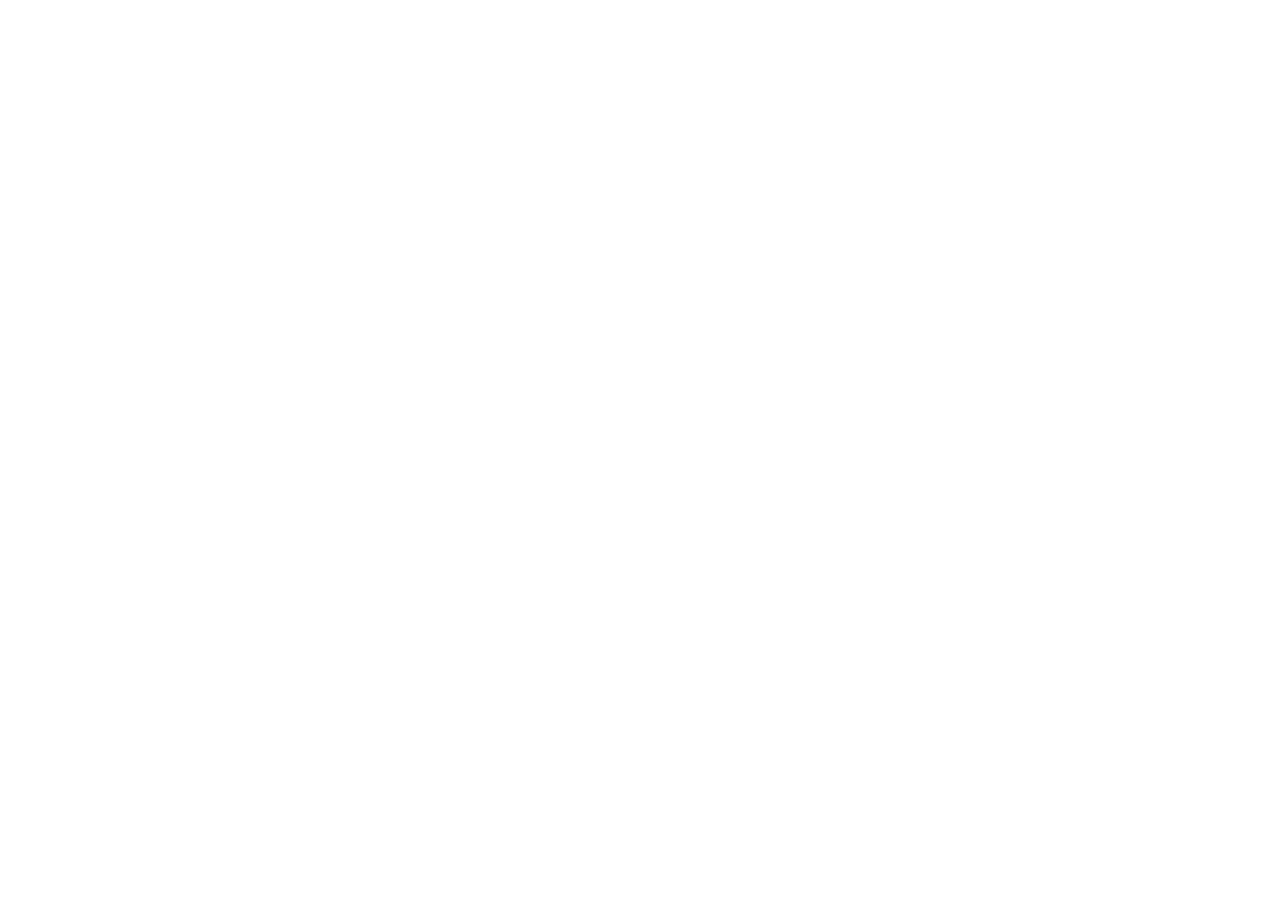
==== index.html @ 1446a257 "Initial commit" ====
<!DOCTYPE html>
<html>
  <head>
    <meta charset="utf-8">
    <meta name="viewport" content="width=device-width">
    <title>repl.it</title>
    <link href="style.css" rel="stylesheet" type="text/css" />
  </head>
  <body>
    <script src="script.js"></script>
  </body>
</html>
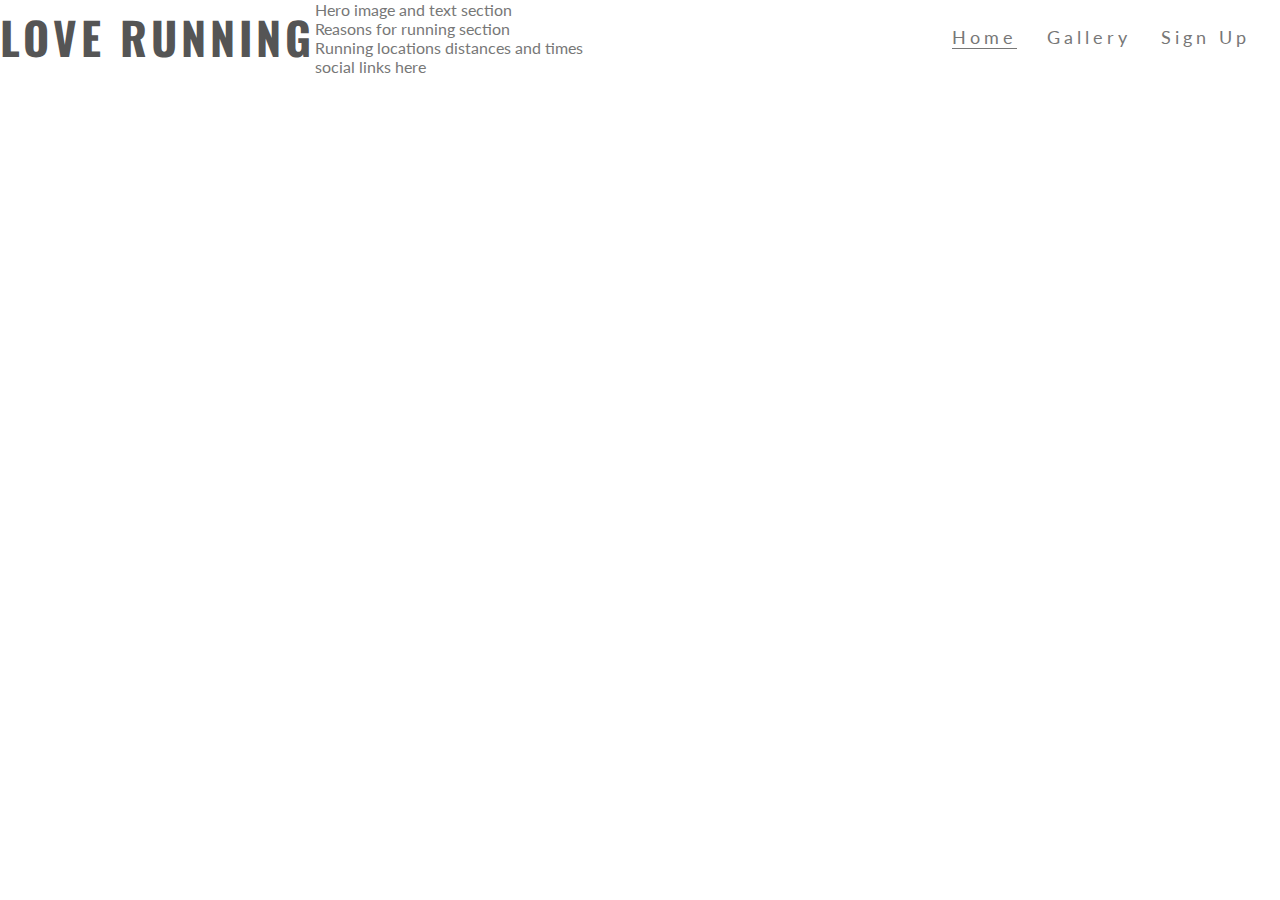
==== commit 1d50ada0: "Complete initial structure, header logo/nav styling." ====
--- a/index.html
+++ b/index.html
@@ -3,10 +3,39 @@
   <head>
     <meta charset="utf-8">
     <meta name="viewport" content="width=device-width">
-    <title>repl.it</title>
-    <link href="style.css" rel="stylesheet" type="text/css" />
+    <title>Love Running</title>
+    <link href="assets/css/style.css" rel="stylesheet" type="text/css" />
   </head>
   <body>
-    <script src="script.js"></script>
+    <header>
+      <a href="index.html">
+        <h2 id="logo">Love Running</h2>
+      </a>
+      <nav>
+        <ul id="menu">
+          <li>
+            <a href="#">Sign Up</a>
+          </li>
+          <li>
+            <a href="#">Gallery</a>
+          </li>
+          <li>
+            <a class="active" href="index.html">Home</a>
+          </li>
+        </ul>
+      </nav>
+    </header>
+    <section>
+      Hero image and text section
+    </section>
+    <section>
+      Reasons for running section
+    </section>
+    <section>
+      Running locations distances and times
+    </section>
+    <footer>
+      social links here
+    </footer>
   </body>
 </html>--- a/assets/css/style.css
+++ b/assets/css/style.css
@@ -0,0 +1,52 @@
+@import url('https://fonts.googleapis.com/css2?family=Lato:wght@300&family=Oswald&display=swap');
+
+* {
+  margin: 0;
+  padding: 0;
+  border: 0;
+}
+
+body {
+  font-family: Lato;
+  color: #777777;
+}
+
+h2 {
+  font-family: Oswald;
+  text-transform: uppercase;
+  letter-spacing: 4px;
+  color: #555555;
+}
+
+#logo {
+  float: left;
+  font-size: 280%;
+}
+
+#menu {
+  font-size: 110%;
+  list-style: none;
+  letter-spacing: 4px;
+}
+
+#logo, #menu {
+  line-height: 75px;
+}
+
+#menu li {
+  float: right;
+  margin-right: 30px;
+}
+
+#menu a {
+  text-decoration: none;
+  color: inherit;
+}
+
+#menu a:hover {
+  border-bottom: 1px solid #777777;
+}
+
+.active {
+  border-bottom: 1px solid #777777;
+}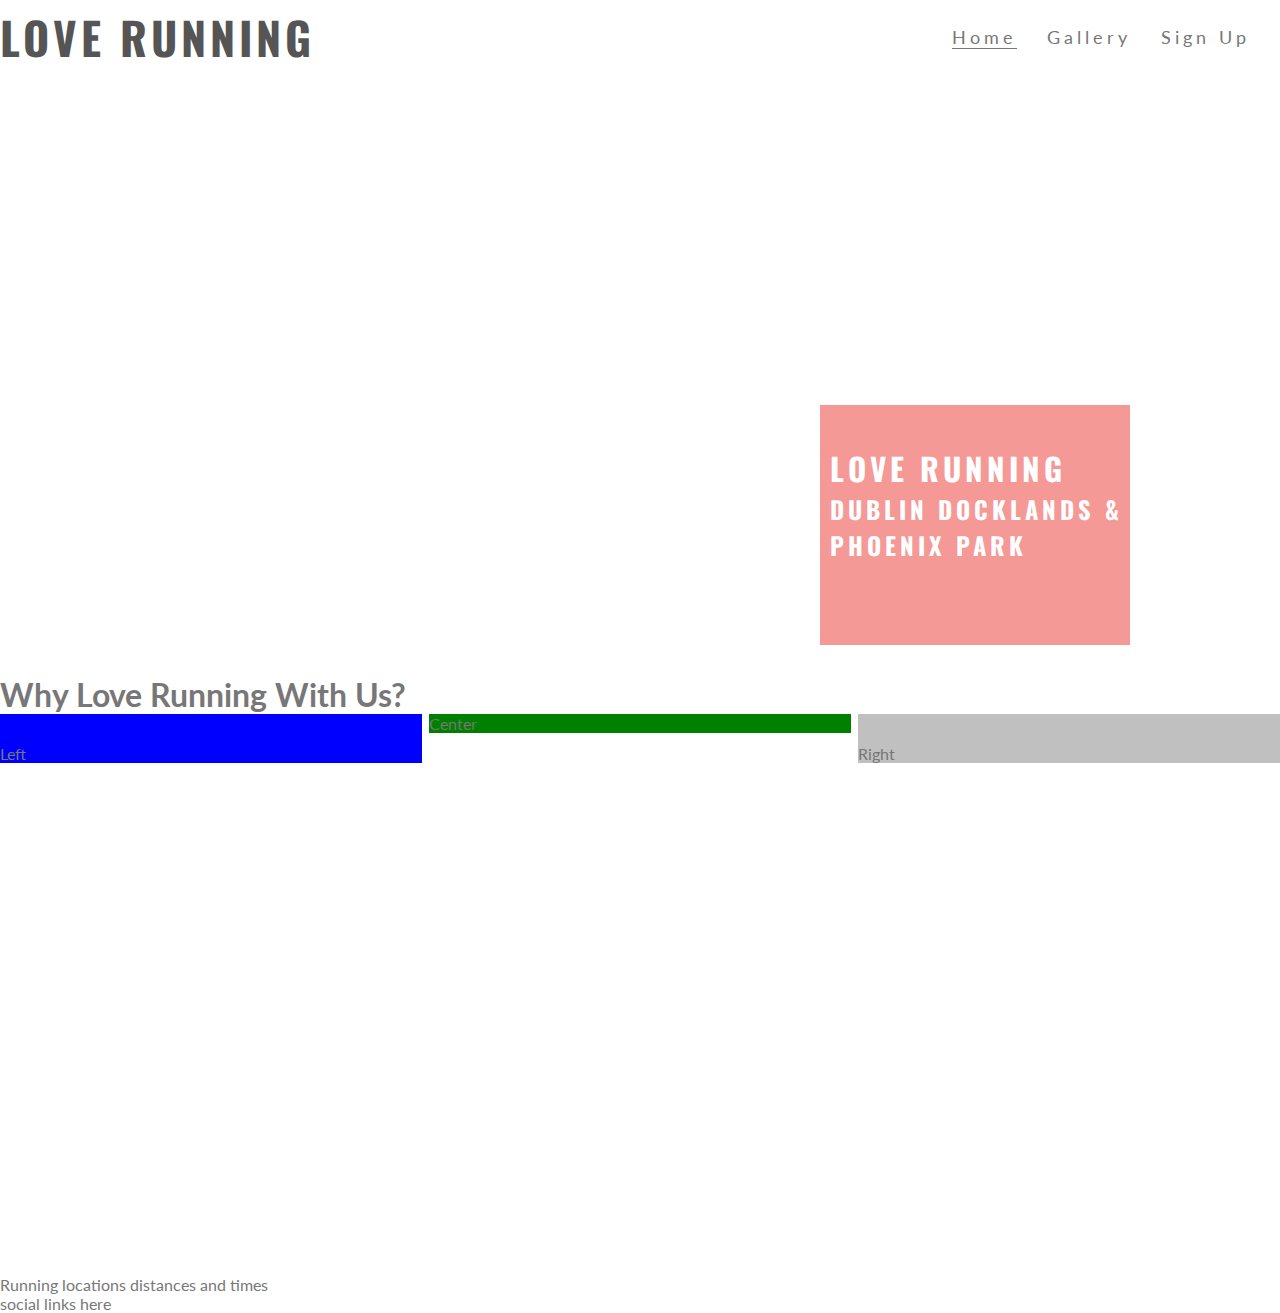
==== commit ecd08b9c: "Add main image zoom, cover text and main structure" ====
--- a/index.html
+++ b/index.html
@@ -25,11 +25,18 @@
         </ul>
       </nav>
     </header>
-    <section>
-      Hero image and text section
+    <section id="hero-outer">
+      <div id="hero-image"></div>
+      <div id="cover-text">
+        <h2>Love Running</h2>
+        <h3>Dublin Docklands & Phoenix Park</h3>
+      </div>
     </section>
-    <section>
-      Reasons for running section
+    <section id="club-ethos">
+      <h1>Why Love Running With Us?</h1>
+      <div id="left-about">Left</div>
+      <div id="right-about">Right</div>
+      <div id="center-about">Center</div>
     </section>
     <section>
       Running locations distances and times
--- a/assets/css/style.css
+++ b/assets/css/style.css
@@ -49,4 +49,78 @@
 
 .active {
   border-bottom: 1px solid #777777;
+}
+
+#hero-image {
+  height: 600px;
+  width: 100%;
+  background: url("http://codeinstitute.s3.amazonaws.com/FundamentalsProjects/HTML-CSS/main-image.png") center center no-repeat;
+
+  animation-name: hero-zoom;
+  animation-duration: 5s;
+  animation-fill-mode: forwards;
+}
+
+#hero-outer {
+  height: 600px;
+  width: 100%;
+  overflow: hidden;
+  position: relative;
+}
+
+@keyframes hero-zoom {
+  from{
+    transform: scale(1)
+  }
+  to{
+    transform: scale(1.1)
+  }
+}
+
+#cover-text, #cover-text h2 {
+  color: #ffffff;
+}
+
+#cover-text {
+  font-size: 130%;
+  font-family: Oswald;
+  text-transform: uppercase;
+  letter-spacing: 4px;
+
+  width: 300px;
+  height: 200px;
+
+  padding-top: 40px;
+  padding-left: 10px;
+
+  background-color: rgba(241, 109, 107, .7);
+
+  bottom: 30px;
+  right: 150px;
+
+  position: absolute; 
+}
+
+#club-ethos {
+  height: 600px;
+}
+
+#left-about {
+  padding-top: 30px;
+  width: 33%;
+  float: left;
+  background-color: blue;
+}
+
+#right-about {
+  padding-top: 30px;
+  width: 33%;
+  float: right;
+  background-color: silver;
+}
+
+#center-about {
+  width: 33%;
+  margin: 0 auto;
+  background-color: green;
 }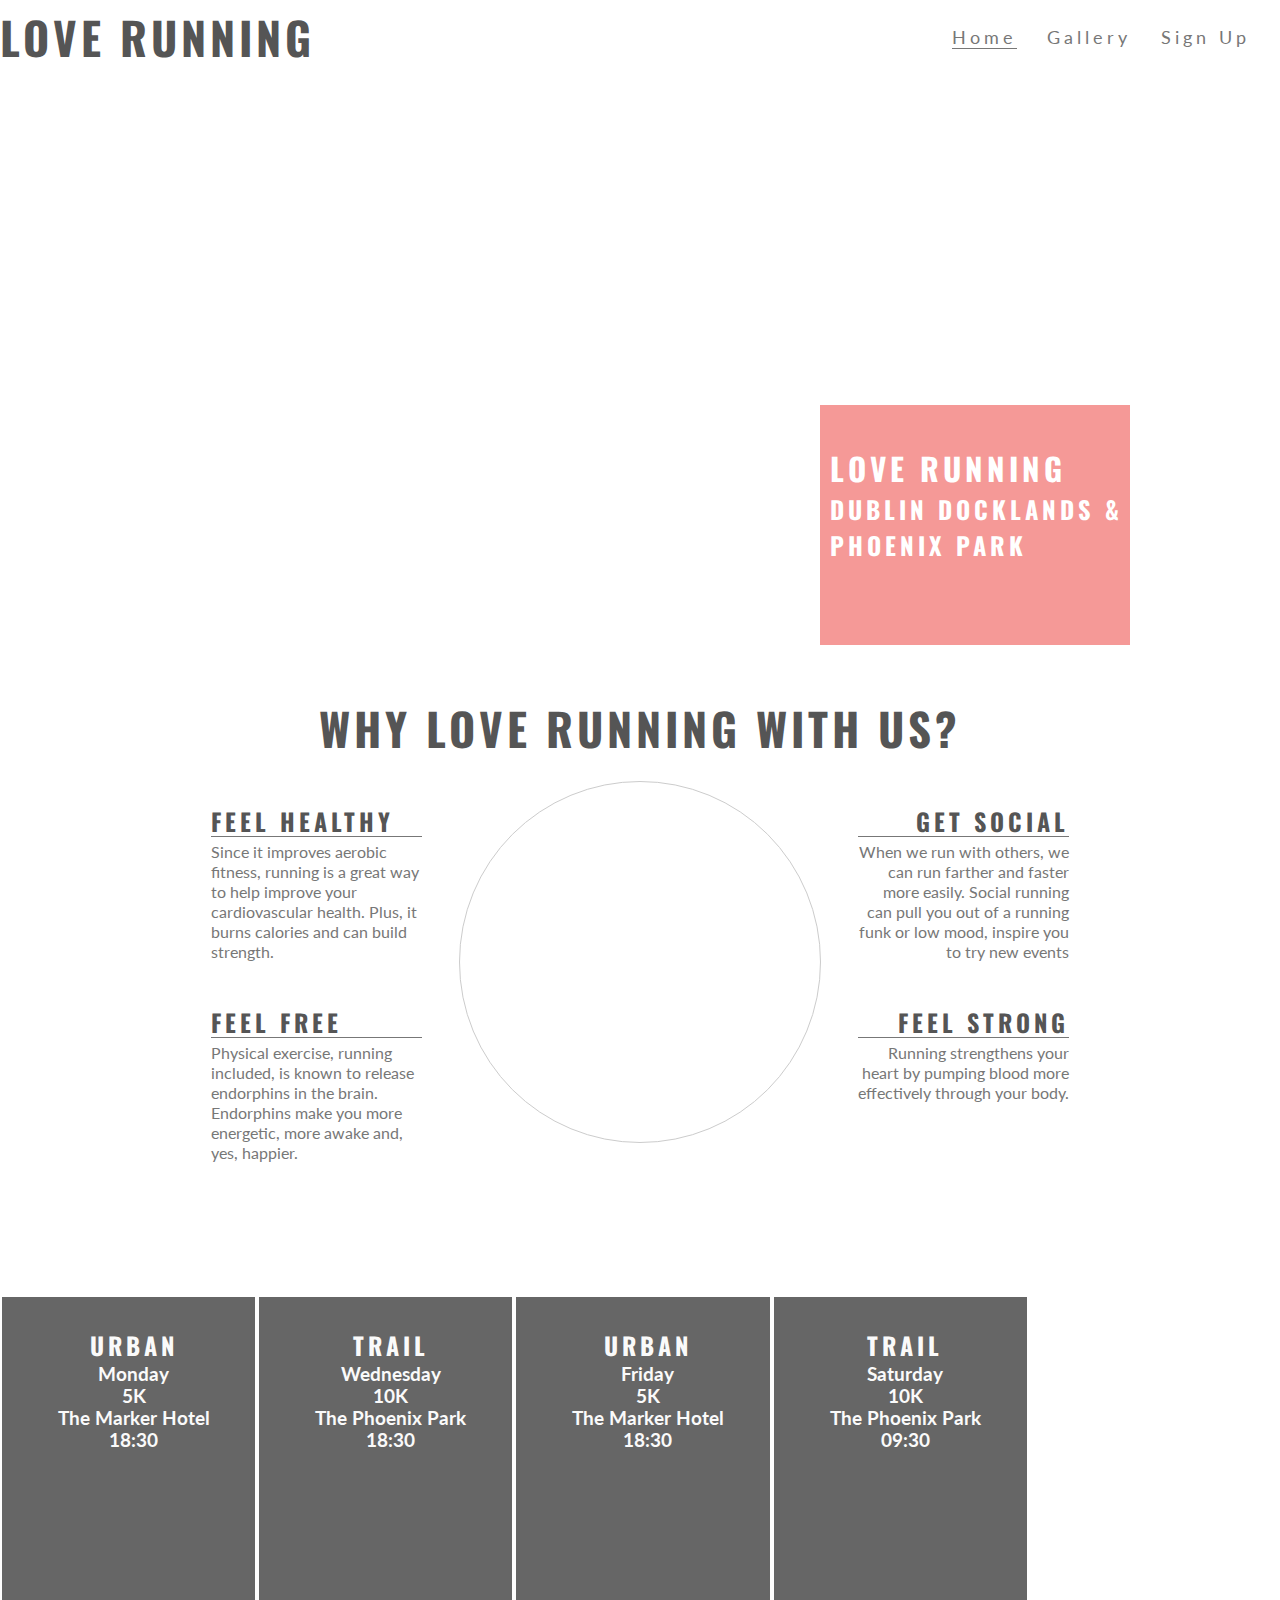
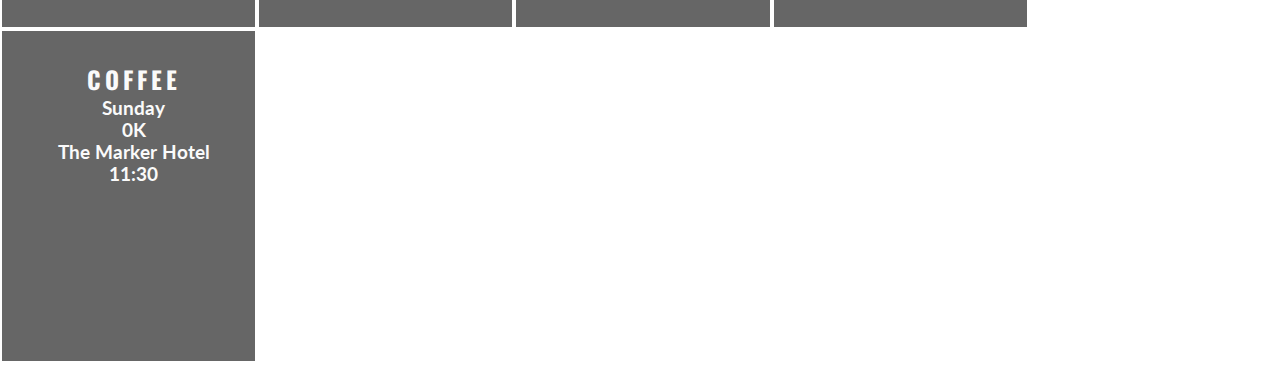
==== commit b0a588d9: "Complete structure, content and styling for Times section" ====
--- a/index.html
+++ b/index.html
@@ -4,7 +4,9 @@
     <meta charset="utf-8">
     <meta name="viewport" content="width=device-width">
     <title>Love Running</title>
+    <link rel="stylesheet" href="https://use.fontawesome.com/releases/v5.6.3/css/all.css" integrity="sha384-UHRtZLI+pbxtHCWp1t77Bi1L4ZtiqrqD80Kn4Z8NTSRyMA2Fd33n5dQ8lWUE00s/" crossorigin="anonymous"/>
     <link href="assets/css/style.css" rel="stylesheet" type="text/css" />
+    
   </head>
   <body>
     <header>
@@ -33,16 +35,86 @@
       </div>
     </section>
     <section id="club-ethos">
-      <h1>Why Love Running With Us?</h1>
-      <div id="left-about">Left</div>
-      <div id="right-about">Right</div>
-      <div id="center-about">Center</div>
+      <h2 id="welcome">Why Love Running With Us?</h2>
+      <div id="left-about">
+        <div class="left-about-heading">
+          <h2> Feel Healthy <i class="fas fa-heartbeat"></i> </h2>
+          <hr>
+          <p>
+            Since it improves aerobic fitness, running is a great way to help improve your cardiovascular health. Plus, it burns calories and can build strength.
+          </p>
+        </div>
+        <div class="left-about-heading">
+          <h2> Feel Free <i class="fab fa-fly"></i> </h2>
+          <hr>
+          <p>
+            Physical exercise, running included, is known to release endorphins in the brain. Endorphins make you more energetic, more awake and, yes, happier.
+          </p>
+        </div>
+      </div>
+      <div id="right-about">
+        <div class="right-about-heading">
+          <h2> Get Social <i class="fas fa-globe"></i> </h2>
+          <hr>
+          <p>
+            When we run with others, we can run farther and faster more easily. Social running can pull you out of a running funk or low mood, inspire you to try new events
+          </p>
+        </div>
+        <div class="right-about-heading">
+          <h2>Feel Strong <i class="fas fa-dumbbell"></i> </h2>
+          <hr>
+          <p>
+            Running strengthens your heart by pumping blood more effectively through your body.
+          </p>
+        </div>
+      </div>
+      <div id="center-about">
+        <div id="circle-container">
+          <div id="circle-cover-bg"></div>
+        </div>
+      </div>
     </section>
-    <section>
-      Running locations distances and times
+    <section id="times">
+      <div>
+        <h2>Urban <i class="fas fa-city"></i> </h2>
+        <h3>Monday</h3>
+        <h3>5K</h3>
+        <h3>The Marker Hotel</h3>
+        <h3>18:30</h3>
+      </div>
+      <div>
+        <h2>Trail <i class="fas fa-tree"></i> </h2>
+        <h3>Wednesday</h3>
+        <h3>10K</h3>
+        <h3>The Phoenix Park</h3>
+        <h3>18:30</h3>
+      </div>
+      <div>
+        <h2>Urban <i class="fas fa-city"></i> </h2>
+        <h3>Friday</h3>
+        <h3>5K</h3>
+        <h3>The Marker Hotel</h3>
+        <h3>18:30</h3>
+      </div>
+      <div>
+        <h2>Trail <i class="fas fa-tree"></i> </h2>
+        <h3>Saturday</h3>
+        <h3>10K</h3>
+        <h3>The Phoenix Park</h3>
+        <h3>09:30</h3>
+      </div>
+      <div>
+        <h2>Coffee <i class="fas fa-mug-hot"></i> </h2>
+        <h3>Sunday</h3>
+        <h3>0K</h3>
+        <h3>The Marker Hotel</h3>
+        <h3>11:30</h3>
+      </div>
     </section>
     <footer>
-      social links here
+      <ul>
+        <li><a href="https://www.facebook.com" target="_blank"><i class="fab fa-facebook"></i> </a></li>
+      </ul>
     </footer>
   </body>
 </html>--- a/assets/css/style.css
+++ b/assets/css/style.css
@@ -109,18 +109,95 @@
   padding-top: 30px;
   width: 33%;
   float: left;
-  background-color: blue;
+  /* background-color: blue; */
 }
 
 #right-about {
   padding-top: 30px;
   width: 33%;
   float: right;
-  background-color: silver;
+  /* background-color: silver; */
 }
 
 #center-about {
   width: 33%;
   margin: 0 auto;
-  background-color: green;
+  /* background-color: green; */
+}
+
+hr {
+  border-top: 1px solid #777777;
+  width: 100%;
+  margin: 5px 0px;
+}
+
+.left-about-heading {
+  width: 50%;
+  float: right;
+  line-height: 20px;
+  clear: both;
+  margin-bottom: 50px;
+}
+
+.right-about-heading {
+  width: 50%;
+  float: left;
+  line-height: 20px;
+  clear: both;
+  margin-bottom: 50px;
+}
+
+.right-about-heading h2 {
+  text-align: right;
+}
+
+.right-about-heading p {
+  text-align: right;
+}
+
+#welcome {
+  margin: 20px 0;
+  text-align: center;
+  font-size: 280%;
+}
+
+#circle-container {
+  width: 300px;
+  height: 300px;
+  padding: 30px;
+  border-style: solid;
+  border-color: #cccccc;
+  border-width: 1px;
+  border-radius: 50%;
+  margin: 0 auto;
+}
+
+#circle-cover-bg {
+  background: url("http://codeinstitute.s3.amazonaws.com/FundamentalsProjects/HTML-CSS/video-mask.png") center center no-repeat;
+  height: 100%;
+  border-radius: 50%;
+}
+
+#times {
+  background-image: url("http://codeinstitute.s3.amazonaws.com/FundamentalsProjects/HTML-CSS/dublin-city.png");
+  background-repeat: no-repeat;
+  background-size: cover;
+  background-position: center;
+  width: 100%;
+  overflow: hidden;
+}
+
+#times div {
+  color: #fafafa;
+  background-color: rgba(0,0,0,.6);
+  width: 19%;
+  height: 300px;
+  float: left;
+  padding: 30px 0 0 10px;
+  text-align: center;
+  margin: 2px;
+}
+
+#times h2 {
+  color: #fafafa;
 }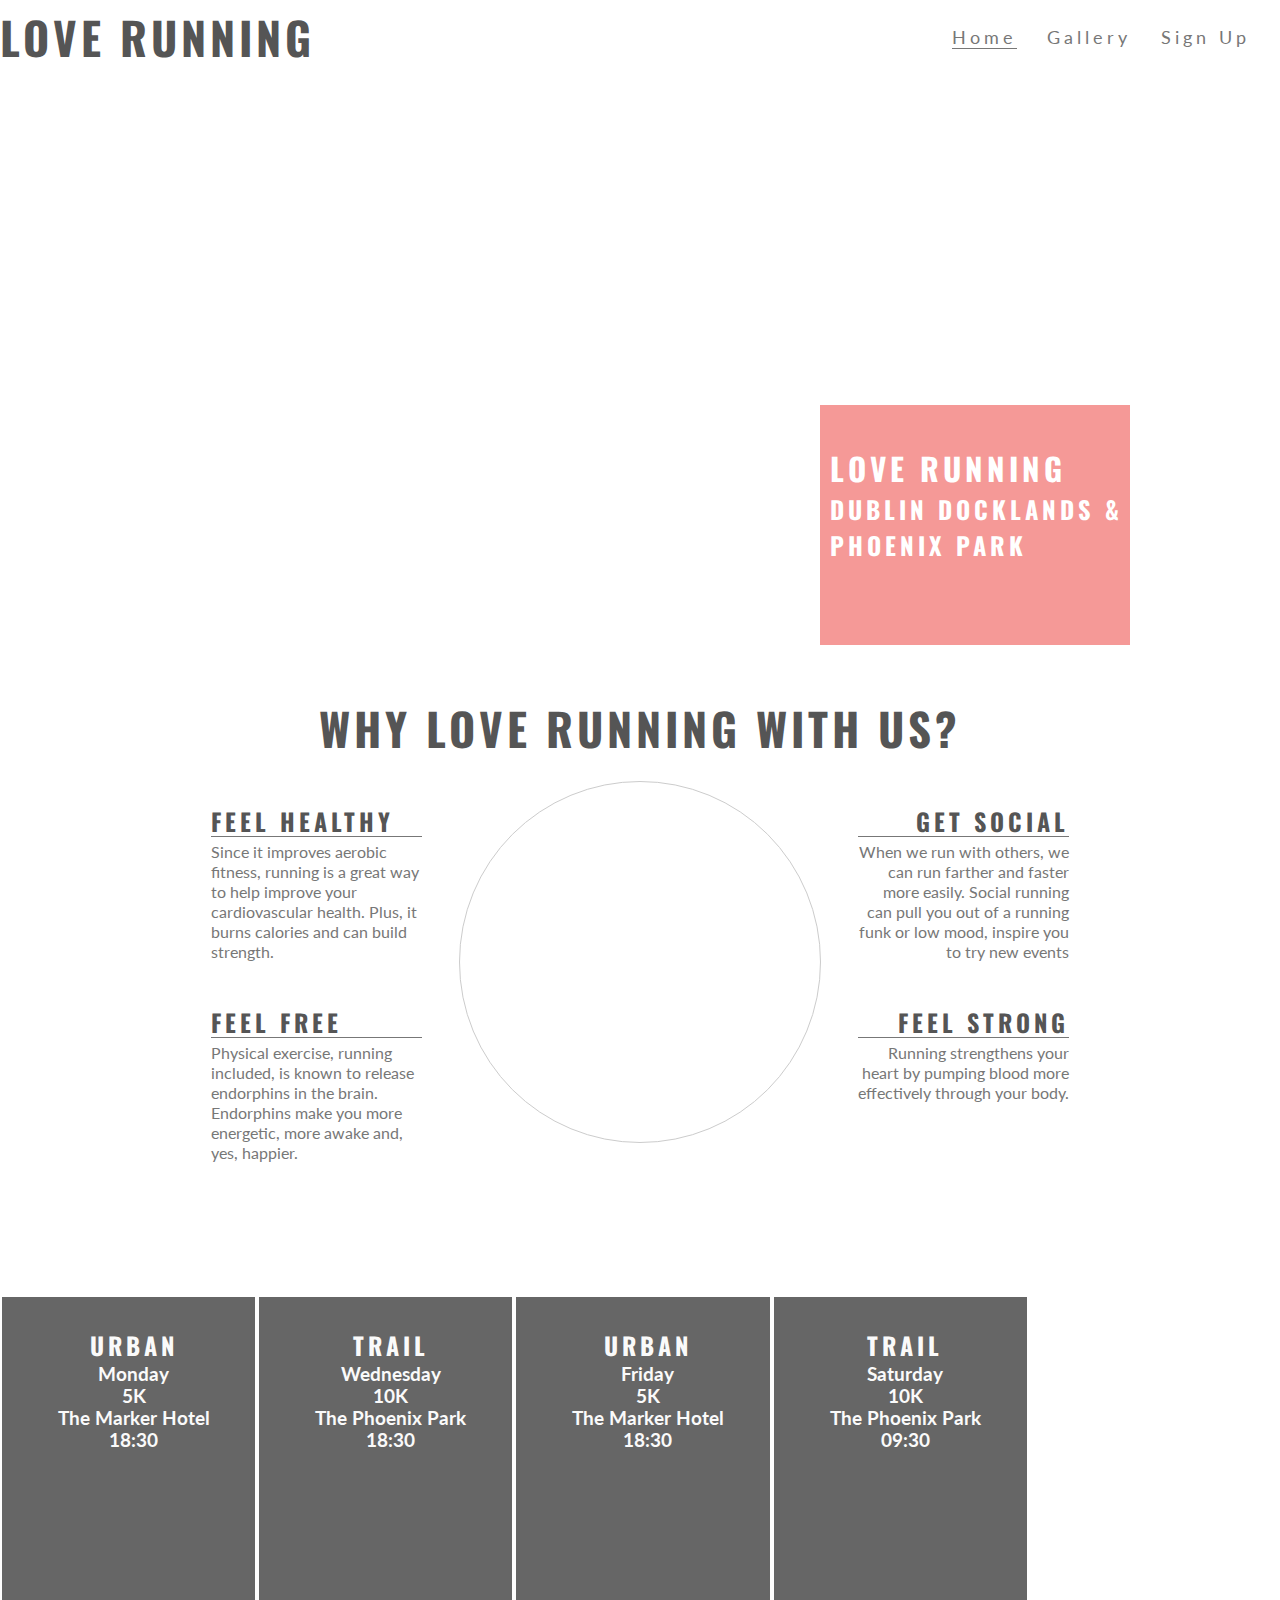
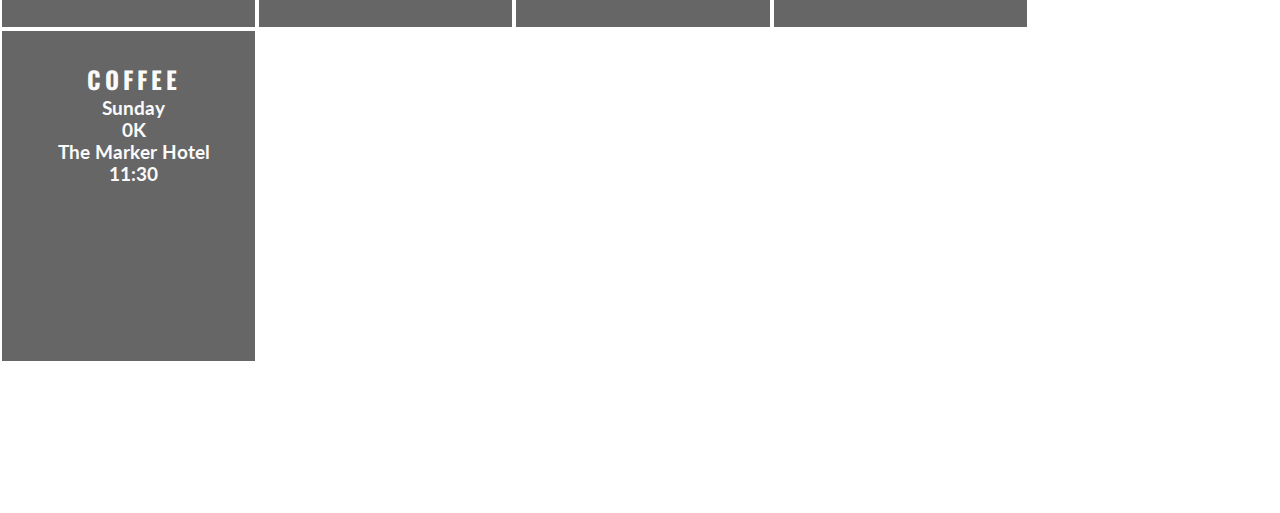
==== commit 24eaf8f2: "Add social network links to footer" ====
--- a/index.html
+++ b/index.html
@@ -112,8 +112,19 @@
       </div>
     </section>
     <footer>
-      <ul>
-        <li><a href="https://www.facebook.com" target="_blank"><i class="fab fa-facebook"></i> </a></li>
+      <ul class="social-networks">
+        <li>
+          <a href="https://www.facebook.com" target="_blank"><i class="fab fa-facebook"></i></a>
+        </li>
+        <li>
+          <a href="https://www.twitter.com" target="_blank"><i class="fab fa-twitter-square"></i></a>
+        </li>
+        <li>
+          <a href="https://www.youtube.com" target="_blank"><i class="fab fa-youtube"></i></a>
+        </li>
+        <li>
+          <a href="https://www.instagram.com" target="_blank"><i class="fab fa-instagram"></i></a>
+        </li>
       </ul>
     </footer>
   </body>
--- a/assets/css/style.css
+++ b/assets/css/style.css
@@ -200,4 +200,23 @@
 
 #times h2 {
   color: #fafafa;
+}
+
+footer {
+  height: 150px;
+}
+
+.social-networks {
+  text-align: center;
+}
+
+.social-networks li {
+  display: inline;
+}
+
+.social-networks i {
+  font-size: 160%;
+  margin: 1%;
+  padding: 5%;
+  color: #777777;
 }